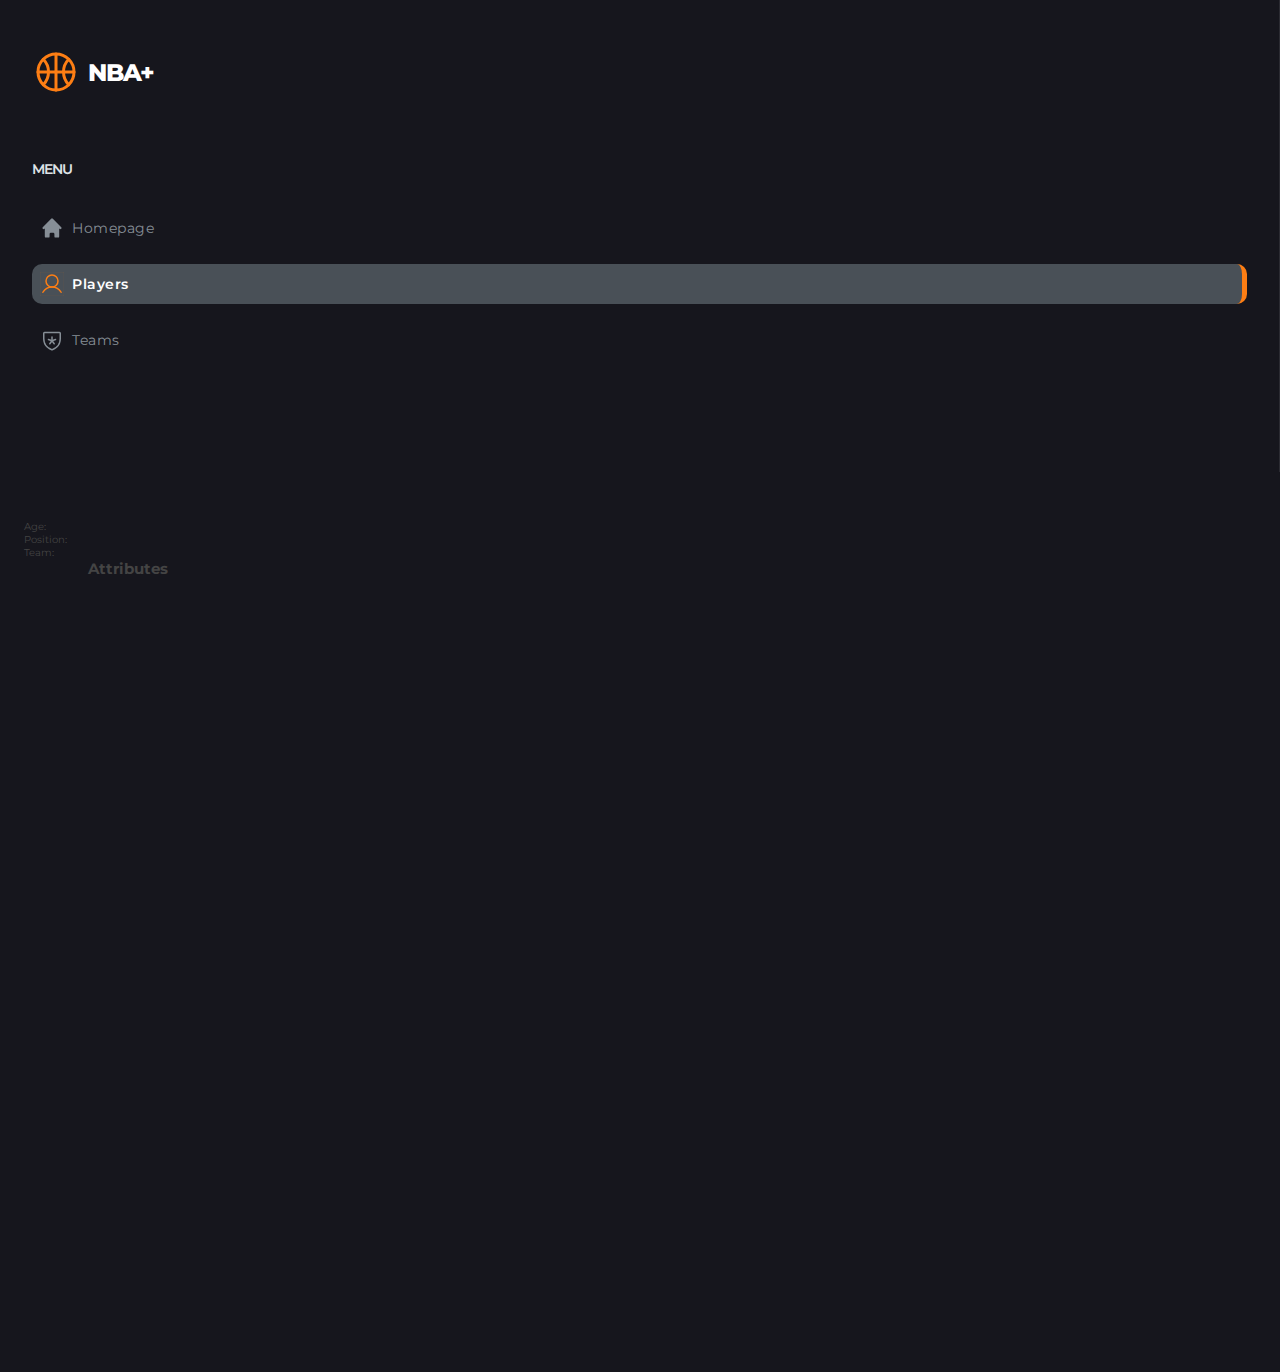
==== player.html @ c75dced6 "initial team page mockup" ====
<!DOCTYPE html>
<html lang="en">
  <head>
    <!-- Required meta tags -->
    <meta charset="utf-8" />
    <meta name="viewport" content="width=device-width, initial-scale=1" />

    <!-- Bootstrap CSS -->
    <link
      href="https://cdn.jsdelivr.net/npm/bootstrap@5.1.3/dist/css/bootstrap.min.css"
      rel="stylesheet"
      integrity="sha384-1BmE4kWBq78iYhFldvKuhfTAU6auU8tT94WrHftjDbrCEXSU1oBoqyl2QvZ6jIW3"
      crossorigin="anonymous"
    />

    <!-- MY CSS -->
    <link href="./CSS/globals.css" rel="stylesheet" />
    <link href="CSS/menu.css" rel="stylesheet" />
    <link href="CSS/player.css" rel="stylesheet" />
    <link href="CSS/breakpoints.css" rel="stylesheet" />

    <script type="text/javascript" src="http://d3js.org/d3.v6.js"></script>
    <title>NBA+</title>
  </head>
  <body id = "body" onload="main('player')">
    <div class="main" id="body">
      <!-- GENERATED AUTOMATICALLY IN FILE renderMenu.js
        <nav>
        </nav>
      -->
      <main class="player_main" id="player_main">
        <ul id="player_attributes">
          <li><p id="player_age">Age:</p></li>
          <li><p id="player_position">Position:</p></li>
          <li><p id="player_team">Team:</p></li>
        </ul>
        <section id="radarPlotContainer">
          <h2>Attributes</h2>
        </section>
      </main>
    </div>

    <!-- BOOTSTRAP -->
    <!-- Option 1: Bootstrap Bundle with Popper -->
    <script
      src="https://cdn.jsdelivr.net/npm/bootstrap@5.1.3/dist/js/bootstrap.bundle.min.js"
      integrity="sha384-ka7Sk0Gln4gmtz2MlQnikT1wXgYsOg+OMhuP+IlRH9sENBO0LRn5q+8nbTov4+1p"
      crossorigin="anonymous"
    ></script>

    <!-- MY JS -->
    <script src="./JS/renderMenu.js"></script>
    <script src="./data/teamsData.js"></script>
    <script src="./data/playersData.js"></script>
    <script src="./JS/player.js"></script>
    <script src="./JS/draw.js"></script>
    <script src="./JS/script.js" lang="javascript"></script>
  </body>
</html>
---- CSS/globals.css ----
@import url("https://fonts.googleapis.com/css2?family=Montserrat:wght@400;500;600;700;800;900&display=swap");

/*
SPACING SYSTEM (px)
2 / 4 / 8 / 12 / 16 / 24 / 32 / 48 / 64 / 80 / 96 / 128

FONT SIZE SYSTEM (px)
10 / 12 / 14 / 16 / 18 / 20 / 24 / 30 / 36 / 44 / 52 / 62 / 74 / 86 / 98

main color: #fd7e14;
secondary color: #444;
background color: #212529;
*/

/* RESET */

*,
*::after,
*::before {
  margin: 0;
  padding: 0;
  box-sizing: border-box;
}

html {
  /*
  1rem -> 10px. By default this value is defined by each browser, and usually it is 16px
  font-size: 10px; -> This is not correct to do, because there are users that might have to increase the default value from 16px to something bigger,
                      and this way we are not allowing them, we are having a static value of 10px
  Instead:
  10px / 16px = 0.625 = 62.5% 
  */

  font-size: 62.5%;

  /* In the media queries, if we use propertys with rem, we then have only to change html font-size, instead of all the properties */

  /* Only works if there is nothing positioned absolutely in the body */
  overflow-x: hidden;
  scroll-behavior: smooth; /*Works only on chrome and firefox */
}

body {
  font-family: "Montserrat", sans-serif;
  color: #444;
  background-color: #16161d;
  min-width: 77rem;
}

.main {
  display: grid;
  grid-template-columns: 20% 1fr;
  min-height: 100vh;
}

main {
  padding: 4.8rem 2.4rem;
}
---- CSS/menu.css ----
nav {
  grid-row: 1 / -1;
  border-right: 1px solid rgba(234, 237, 240, 0.1);
}

.sidemenu {
  padding: 4.8rem 3.2rem;
  display: flex;
  flex-direction: column;
  justify-content: center;
  align-items: flex-start;
}

.logo {
  width: 100%;
  margin-bottom: 6.4rem;
  display: flex;
  align-items: center;
  gap: 8px;
  cursor: pointer;
}

.logo-name {
  color: #fff;
  font-weight: 800;
  font-size: 24px;
  margin: 0;
  letter-spacing: -1px;
}

.menu {
  margin-bottom: 4.8rem;
  width: 100%;
}

.general {
  width: 100%;
}

.sub-menu-title {
  font-size: 1.4rem;
  color: #dee2e6;
  font-weight: 600;
  letter-spacing: -1px;
  margin-bottom: 3rem;
}

ul {
  padding-left: 0;
  list-style: none;
}

.menu-option {
  text-decoration: none;
  display: flex;
  gap: 8px;
  align-items: center;
  color: #868e96;
  font-size: 1.4rem;
  letter-spacing: 0.5px;
  margin-bottom: 1.6rem;
  padding: 0.8rem;
  cursor: pointer;
  border-radius: 1rem;
}

.menu-option svg {
  width: 2.4rem;
  height: 2.4rem;
  fill: #868e96;
}

.menu-option:hover {
  background-color: #495057;
  color: #fff;
}

.option--active {
  font-weight: 600;
  color: #fff;
  border-right: 5px solid #fd7e14;
  background-color: #495057;
}

.option--active svg {
  fill: #fd7e14;
  stroke: #fd7e14;
  color: #fd7e14;
}
---- CSS/player.css ----
.player_main > h1 {
  font-size: 3.2rem;
  margin-bottom: 4.8rem;
  color: #fff;
}

.players_compare_section {
  display: grid;
  grid-template-columns: repeat(10, 1fr);
  grid-template-rows: repeat(3, 1fr);
  gap: 1.2rem;
}

.player_attributes {
  padding: 1.2rem 1.8rem;
  border-radius: 1rem;
  color: #fff;
  font-size: 1.6rem;
  grid-column: span 2;
  grid-row: 1 / 2;
}

.radarPlot {
  position: relative;
  grid-column: 7 / 11;
  grid-row: 1 / 4;
  background-color: #d3d3d310;
  border-radius: 1rem;
  padding: 1.2rem 2.4rem;
  color: #fff;
  fill: #fff;
  display: flex;
  flex-direction: column;
  align-items: center;
  gap: 4.8rem;
}

#radarPlotContainer {
  display: flex;
  flex-direction: column;
  justify-content: center;
  align-items: center;
}

.player_attributes.first {
  background-color: #c92a2a;
}
.player_attributes.second {
  background-color: #51cf66;
}
.player_attributes.third {
  background-color: #1864ab;
}

.player_attributes > li > p {
  font-weight: bold;
}

.player_attributes > li > p > span {
  font-weight: normal;
  margin-left: 1rem;
}

.player_attributes > li > p > a {
  font-weight: normal;
  margin-left: 1rem;
}

.player_attributes > li > p > a:link,
.player_attributes > li > p > a:visited {
  font-weight: normal;
  margin-left: 1rem;
  text-decoration: underline;
  transition: all 0.3s;
  color: #fff;
}

.player_attributes > li > p > a:hover,
.player_attributes > li > p > a:active {
  color: rgba(230, 125, 34, 1);
}

#radarPlotContainer {
  position: relative;
}

.teste tspan {
  color: #fff;
  fill: #fff;
}

text.title {
  font-size: 22px;
  font-weight: 600;
  margin-top: 200px;
}
---- CSS/breakpoints.css ----
/*Below 1344px (Smaller computers) */
@media (max-width: 84em) {
}

/*Below 1200px (Tablets on horizontal) */
@media (max-width: 75em) {
  .main {
    grid-template-columns: 22rem 1fr;
  }
}

/*Below 944px (Tablets on vertical) */
@media (max-width: 59em) {
  .teams_list {
    grid-template-columns: repeat(3, 1fr);
  }
}

/*Below 784px (Smaller Tablets) */
@media (max-width: 49em) {
  .teams_list {
    grid-template-columns: repeat(2, 1fr);
  }
}

/*Below 560px (Phones) */
@media (max-width: 35em) {
}
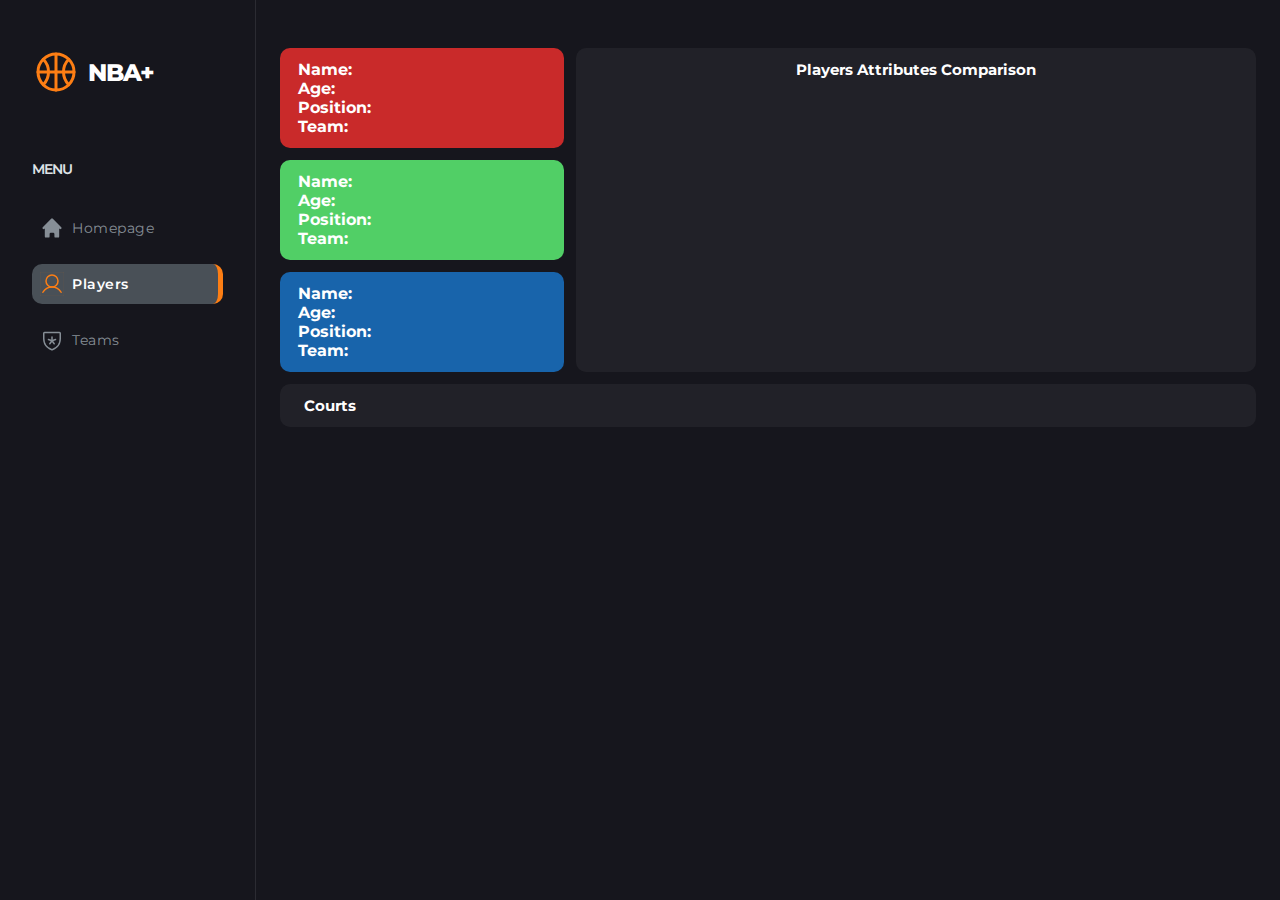
==== commit f1a182e8: "Added court and fixed responsitivity overall" ====
--- a/player.html
+++ b/player.html
@@ -22,20 +22,42 @@
     <script type="text/javascript" src="http://d3js.org/d3.v6.js"></script>
     <title>NBA+</title>
   </head>
-  <body id = "body" onload="main('player')">
+  <body onload="main('player')">
     <div class="main" id="body">
       <!-- GENERATED AUTOMATICALLY IN FILE renderMenu.js
         <nav>
         </nav>
       -->
       <main class="player_main" id="player_main">
-        <ul id="player_attributes">
-          <li><p id="player_age">Age:</p></li>
-          <li><p id="player_position">Position:</p></li>
-          <li><p id="player_team">Team:</p></li>
-        </ul>
-        <section id="radarPlotContainer">
-          <h2>Attributes</h2>
+        <section class="players_compare_section">
+          <ul id="player_attributes" class="player_attributes first">
+            <li><p id="player1_name">Name:</p></li>
+            <li><p id="player1_age">Age:</p></li>
+            <li><p id="player1_position">Position:</p></li>
+            <li><p id="player1_team">Team:</p></li>
+          </ul>
+          <ul id="player2_attributes" class="player_attributes second">
+            <li><p id="player2_name">Name:</p></li>
+            <li><p id="player2_age">Age:</p></li>
+            <li><p id="player2_position">Position:</p></li>
+            <li><p id="player2_team">Team:</p></li>
+          </ul>
+          <ul id="player3_attributes" class="player_attributes third">
+            <li><p id="player3_name">Name:</p></li>
+            <li><p id="player3_age">Age:</p></li>
+            <li><p id="player3_position">Position:</p></li>
+            <li><p id="player3_team">Team:</p></li>
+          </ul>
+          <section class="radarPlot">
+            <h2>Players Attributes Comparison</h2>
+            <div id="radarPlotContainer"></div>
+          </section>
+          <section class="courtPlot">
+            <h2>Courts</h2>
+            <div id="player1_court" class="player_court first"></div>
+            <div id="player2_court" class="player_court second"></div>
+            <div id="player3_court" class="player_court third"></div>
+          </section>
         </section>
       </main>
     </div>
--- a/CSS/player.css
+++ b/CSS/player.css
@@ -9,15 +9,6 @@
   grid-template-columns: repeat(10, 1fr);
   grid-template-rows: repeat(3, 1fr);
   gap: 1.2rem;
-}
-
-.player_attributes {
-  padding: 1.2rem 1.8rem;
-  border-radius: 1rem;
-  color: #fff;
-  font-size: 1.6rem;
-  grid-column: span 2;
-  grid-row: 1 / 2;
 }
 
 .radarPlot {
@@ -35,11 +26,31 @@
   gap: 4.8rem;
 }
 
+.courtPlot {
+  position: relative;
+  grid-column: 1 / 7;
+  grid-row: 2 / 4;
+  background-color: #d3d3d310;
+  border-radius: 1rem;
+  padding: 1.2rem 2.4rem;
+  color: #fff;
+  fill: #fff;
+}
+
 #radarPlotContainer {
   display: flex;
   flex-direction: column;
   justify-content: center;
   align-items: center;
+}
+
+.player_attributes {
+  padding: 1.2rem 1.8rem;
+  border-radius: 1rem;
+  color: #fff;
+  font-size: 1.6rem;
+  grid-column: span 2;
+  grid-row: 1 / 2;
 }
 
 .player_attributes.first {
@@ -80,17 +91,21 @@
   color: rgba(230, 125, 34, 1);
 }
 
+/* .player_court {
+  position: relative;
+  grid-column: 7 / 11;
+  grid-row: 1 / 4;
+  background-color: #d3d3d310;
+  border-radius: 1rem;
+  padding: 1.2rem 2.4rem;
+  color: #fff;
+  fill: #fff;
+  display: flex;
+  flex-direction: column;
+  align-items: center;
+  gap: 4.8rem;
+} */
+
 #radarPlotContainer {
   position: relative;
 }
-
-.teste tspan {
-  color: #fff;
-  fill: #fff;
-}
-
-text.title {
-  font-size: 22px;
-  font-weight: 600;
-  margin-top: 200px;
-}
--- a/CSS/breakpoints.css
+++ b/CSS/breakpoints.css
@@ -1,3 +1,30 @@
+/*Below 1685px */
+@media (max-width: 105em) {
+  .player_attributes {
+    grid-column: span 3;
+  }
+
+  .player_attributes.first {
+    grid-row: 1/2;
+  }
+  .player_attributes.second {
+    grid-row: 2/3;
+  }
+  .player_attributes.third {
+    grid-row: 3/4;
+  }
+
+  .radarPlot {
+    grid-column: 4 / 11;
+    grid-row: 1 / 4;
+  }
+
+  .courtPlot {
+    grid-column: 1 / 11;
+    grid-row: 4 / 7;
+  }
+}
+
 /*Below 1344px (Smaller computers) */
 @media (max-width: 84em) {
 }
@@ -6,6 +33,27 @@
 @media (max-width: 75em) {
   .main {
     grid-template-columns: 22rem 1fr;
+  }
+
+  .player_attributes {
+    grid-column: span 3;
+    padding: 0.6rem 1rem;
+    font-size: 1.2rem;
+  }
+
+  .player_attributes.first {
+    grid-row: 1/2;
+  }
+  .player_attributes.second {
+    grid-row: 1/2;
+  }
+  .player_attributes.third {
+    grid-row: 1/2;
+  }
+
+  .radarPlot {
+    grid-column: 1 / 11;
+    grid-row: 2 / 4;
   }
 }
 
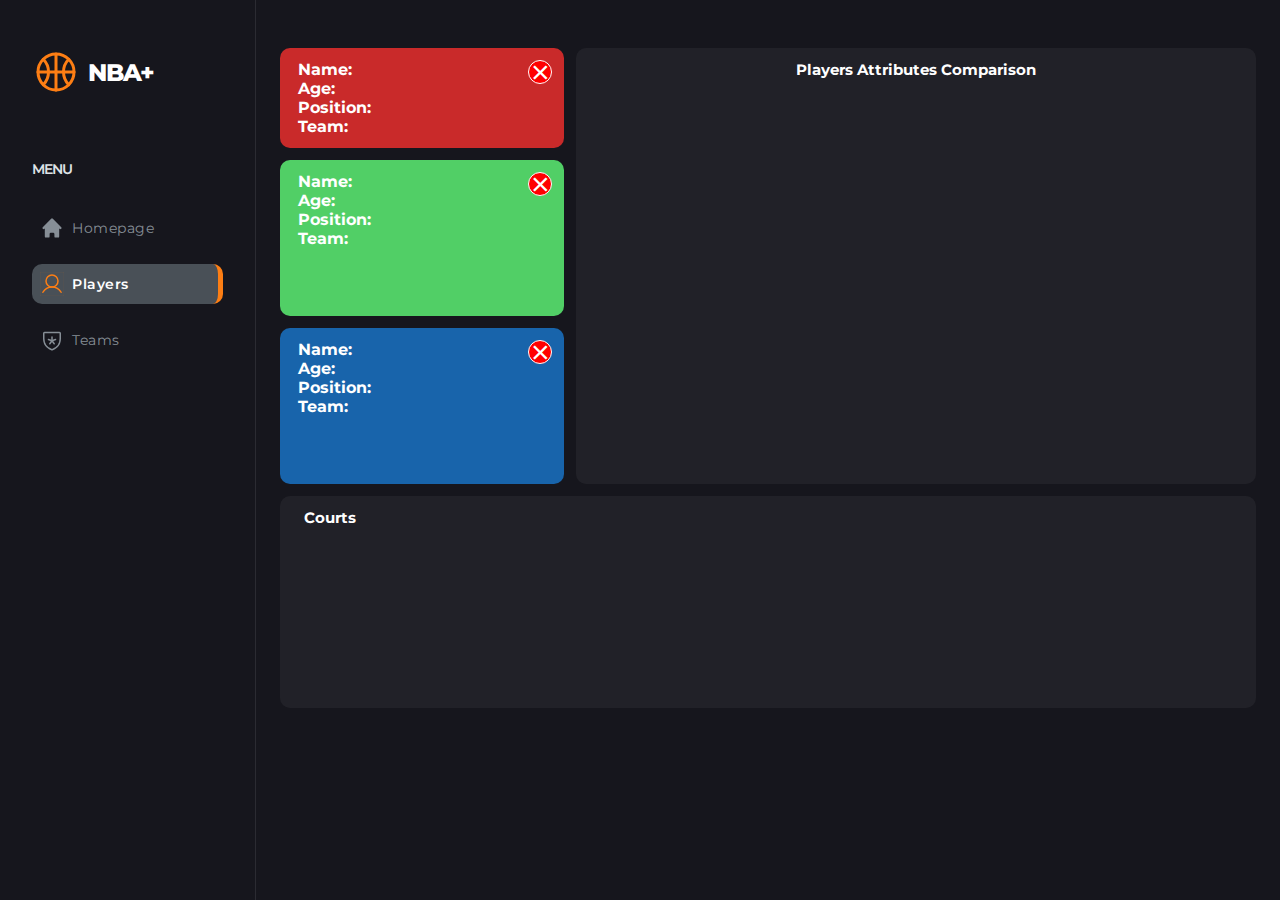
==== commit 49b134ab: "Finished responsitivity of players page. Added modal to add players. Added delete button to remove p" ====
--- a/player.html
+++ b/player.html
@@ -35,18 +35,27 @@
             <li><p id="player1_age">Age:</p></li>
             <li><p id="player1_position">Position:</p></li>
             <li><p id="player1_team">Team:</p></li>
+            <li>
+              <button id="player1_remove" class="player_remove">&times;</button>
+            </li>
           </ul>
           <ul id="player2_attributes" class="player_attributes second">
             <li><p id="player2_name">Name:</p></li>
             <li><p id="player2_age">Age:</p></li>
             <li><p id="player2_position">Position:</p></li>
             <li><p id="player2_team">Team:</p></li>
+            <li>
+              <button id="player2_remove" class="player_remove">&times;</button>
+            </li>
           </ul>
           <ul id="player3_attributes" class="player_attributes third">
             <li><p id="player3_name">Name:</p></li>
             <li><p id="player3_age">Age:</p></li>
             <li><p id="player3_position">Position:</p></li>
             <li><p id="player3_team">Team:</p></li>
+            <li>
+              <button id="player3_remove" class="player_remove">&times;</button>
+            </li>
           </ul>
           <section class="radarPlot">
             <h2>Players Attributes Comparison</h2>
@@ -60,6 +69,25 @@
           </section>
         </section>
       </main>
+
+      <div class="modal" id="modal">
+        <div class="modal-header">
+          <div class="title">Add Player to compare</div>
+          <button data-close-button class="close-button">&times;</button>
+        </div>
+        <div class="modal-body">
+          <form autocomplete="off" class="autocompleteForm">
+            <input
+              class="player_input"
+              placeholder="Search by player name..."
+              type="text"
+              id="player_modal_input"
+            />
+            <ul class="players_list" id="players_modal_list"></ul>
+          </form>
+        </div>
+      </div>
+      <div id="overlay"></div>
     </div>
 
     <!-- BOOTSTRAP -->
@@ -75,6 +103,7 @@
     <script src="./data/teamsData.js"></script>
     <script src="./data/playersData.js"></script>
     <script src="./JS/player.js"></script>
+    <script src="./JS/players.js"></script>
     <script src="./JS/draw.js"></script>
     <script src="./JS/script.js" lang="javascript"></script>
   </body>
--- a/CSS/globals.css
+++ b/CSS/globals.css
@@ -56,3 +56,71 @@
 main {
   padding: 4.8rem 2.4rem;
 }
+
+/* Modal */
+
+.modal {
+  position: fixed;
+  top: 50%;
+  left: 50%;
+  transform: translate(-50%, -50%) scale(0);
+  transition: 200ms ease-in-out;
+  border: 1px solid black;
+  border-radius: 1rem;
+  z-index: 10;
+  background-color: #222227;
+  width: 80vw;
+  min-width: 35rem;
+  height: 50vh;
+  display: block;
+  overflow-y: auto;
+}
+
+.modal.active {
+  transform: translate(-50%, -50%) scale(1);
+}
+
+.modal-header {
+  padding: 1rem 1.5rem;
+  display: flex;
+  justify-content: space-between;
+  align-items: center;
+  border-bottom: 1px solid black;
+}
+
+.modal-header .title {
+  font-size: 1.8rem;
+  font-weight: bold;
+  color: #fff;
+}
+
+.modal-header .close-button {
+  cursor: pointer;
+  border: none;
+  outline: none;
+  background: none;
+  font-size: 1.8rem;
+  font-weight: bold;
+  color: #fff;
+}
+
+.modal-body {
+  padding: 2.4rem 1.5rem;
+}
+
+#overlay {
+  position: fixed;
+  opacity: 0;
+  transition: 200ms ease-in-out;
+  top: 0;
+  left: 0;
+  right: 0;
+  bottom: 0;
+  background-color: rgba(0, 0, 0, 0.5);
+  pointer-events: none;
+}
+
+#overlay.active {
+  opacity: 1;
+  pointer-events: all;
+}
--- a/CSS/player.css
+++ b/CSS/player.css
@@ -7,14 +7,14 @@
 .players_compare_section {
   display: grid;
   grid-template-columns: repeat(10, 1fr);
-  grid-template-rows: repeat(3, 1fr);
+  grid-template-rows: repeat(12, 1fr);
   gap: 1.2rem;
 }
 
 .radarPlot {
   position: relative;
   grid-column: 7 / 11;
-  grid-row: 1 / 4;
+  grid-row: 1 / 13;
   background-color: #d3d3d310;
   border-radius: 1rem;
   padding: 1.2rem 2.4rem;
@@ -29,7 +29,7 @@
 .courtPlot {
   position: relative;
   grid-column: 1 / 7;
-  grid-row: 2 / 4;
+  grid-row: 6 / 13;
   background-color: #d3d3d310;
   border-radius: 1rem;
   padding: 1.2rem 2.4rem;
@@ -50,7 +50,24 @@
   color: #fff;
   font-size: 1.6rem;
   grid-column: span 2;
-  grid-row: 1 / 2;
+  grid-row: 1 / 6;
+  position: relative;
+}
+
+.player_attributes .player_remove {
+  background-color: red;
+  border: 1px solid #fff;
+  color: #fff;
+  font-size: 3.2rem;
+  border-radius: 100%;
+  height: 2.4rem;
+  width: 2.4rem;
+  display: flex;
+  justify-content: center;
+  align-items: center;
+  position: absolute;
+  top: 1.2rem;
+  right: 1.2rem;
 }
 
 .player_attributes.first {
@@ -106,6 +123,98 @@
   gap: 4.8rem;
 } */
 
+.button_wrapper {
+  width: 100%;
+  height: 100%;
+  display: flex;
+  justify-content: center;
+  align-items: center;
+  flex-direction: column;
+}
+
+.button_add_player {
+  border: 2px solid #fff;
+  border-radius: 100%;
+  background-color: transparent;
+  margin: 0 auto;
+  display: block;
+}
+
+.add_player_label {
+  margin-top: 1.2rem;
+  text-align: center;
+}
+
 #radarPlotContainer {
   position: relative;
 }
+
+.player_input {
+  width: 50rem;
+  padding: 1.2rem 2.4rem;
+  font-size: 1.6rem;
+  background-color: #ececec;
+  border-radius: 1rem;
+  color: #fd7e14;
+  font-weight: bold;
+  border: 0;
+  margin-bottom: 4.8rem;
+}
+
+.player_input::placeholder {
+  color: rgba(230, 125, 34, 0.8);
+}
+
+.player_input:focus {
+  outline: none;
+  box-shadow: 0 0 0 0.5rem rgba(230, 125, 34, 0.5);
+}
+
+.players_list {
+  list-style: none;
+  display: flex;
+  flex-direction: row;
+  gap: 1.2rem;
+  flex-wrap: wrap;
+}
+
+.plist-item {
+  color: #fff;
+  font-size: 1.4rem;
+}
+
+.plist-item > a,
+.plist-item > p {
+  display: flex;
+}
+
+.plist-item > p,
+.plist-item > a:link,
+.plist-item > a:visited {
+  padding: 2.4rem 1.2rem;
+  border-radius: 1rem;
+  background-color: #3d3d3d;
+  text-align: center;
+  text-decoration: none;
+  font-size: 1.4rem;
+  transition: all 0.3s;
+}
+
+.plist-item > p:hover,
+.plist-item > a:hover,
+.plist-item > a:active {
+  box-shadow: 0 0 0 0.2rem rgba(230, 125, 34, 0.8);
+  cursor: pointer;
+}
+
+.plist-item > p > b,
+.plist-item > a > b {
+  margin: 0;
+  color: #fd7e14;
+}
+
+.plist-item > p > p,
+.plist-item > a > p {
+  margin: 0;
+  color: #fecba1;
+}
--- a/CSS/breakpoints.css
+++ b/CSS/breakpoints.css
@@ -5,23 +5,24 @@
   }
 
   .player_attributes.first {
-    grid-row: 1/2;
+    grid-row: 1/3;
   }
   .player_attributes.second {
-    grid-row: 2/3;
+    grid-row: 3/6;
   }
   .player_attributes.third {
-    grid-row: 3/4;
+    grid-row: 6/9;
   }
 
   .radarPlot {
     grid-column: 4 / 11;
-    grid-row: 1 / 4;
+    grid-row: 1 / 9;
+    gap: 0;
   }
 
   .courtPlot {
     grid-column: 1 / 11;
-    grid-row: 4 / 7;
+    grid-row: 9 / 13;
   }
 }
 
@@ -42,18 +43,23 @@
   }
 
   .player_attributes.first {
-    grid-row: 1/2;
+    grid-row: 1/3;
   }
   .player_attributes.second {
-    grid-row: 1/2;
+    grid-row: 1/3;
   }
   .player_attributes.third {
-    grid-row: 1/2;
+    grid-row: 1/3;
   }
 
   .radarPlot {
     grid-column: 1 / 11;
-    grid-row: 2 / 4;
+    grid-row: 3 / 9;
+  }
+
+  .courtPlot {
+    grid-column: 1 / 11;
+    grid-row: 9 / 13;
   }
 }
 
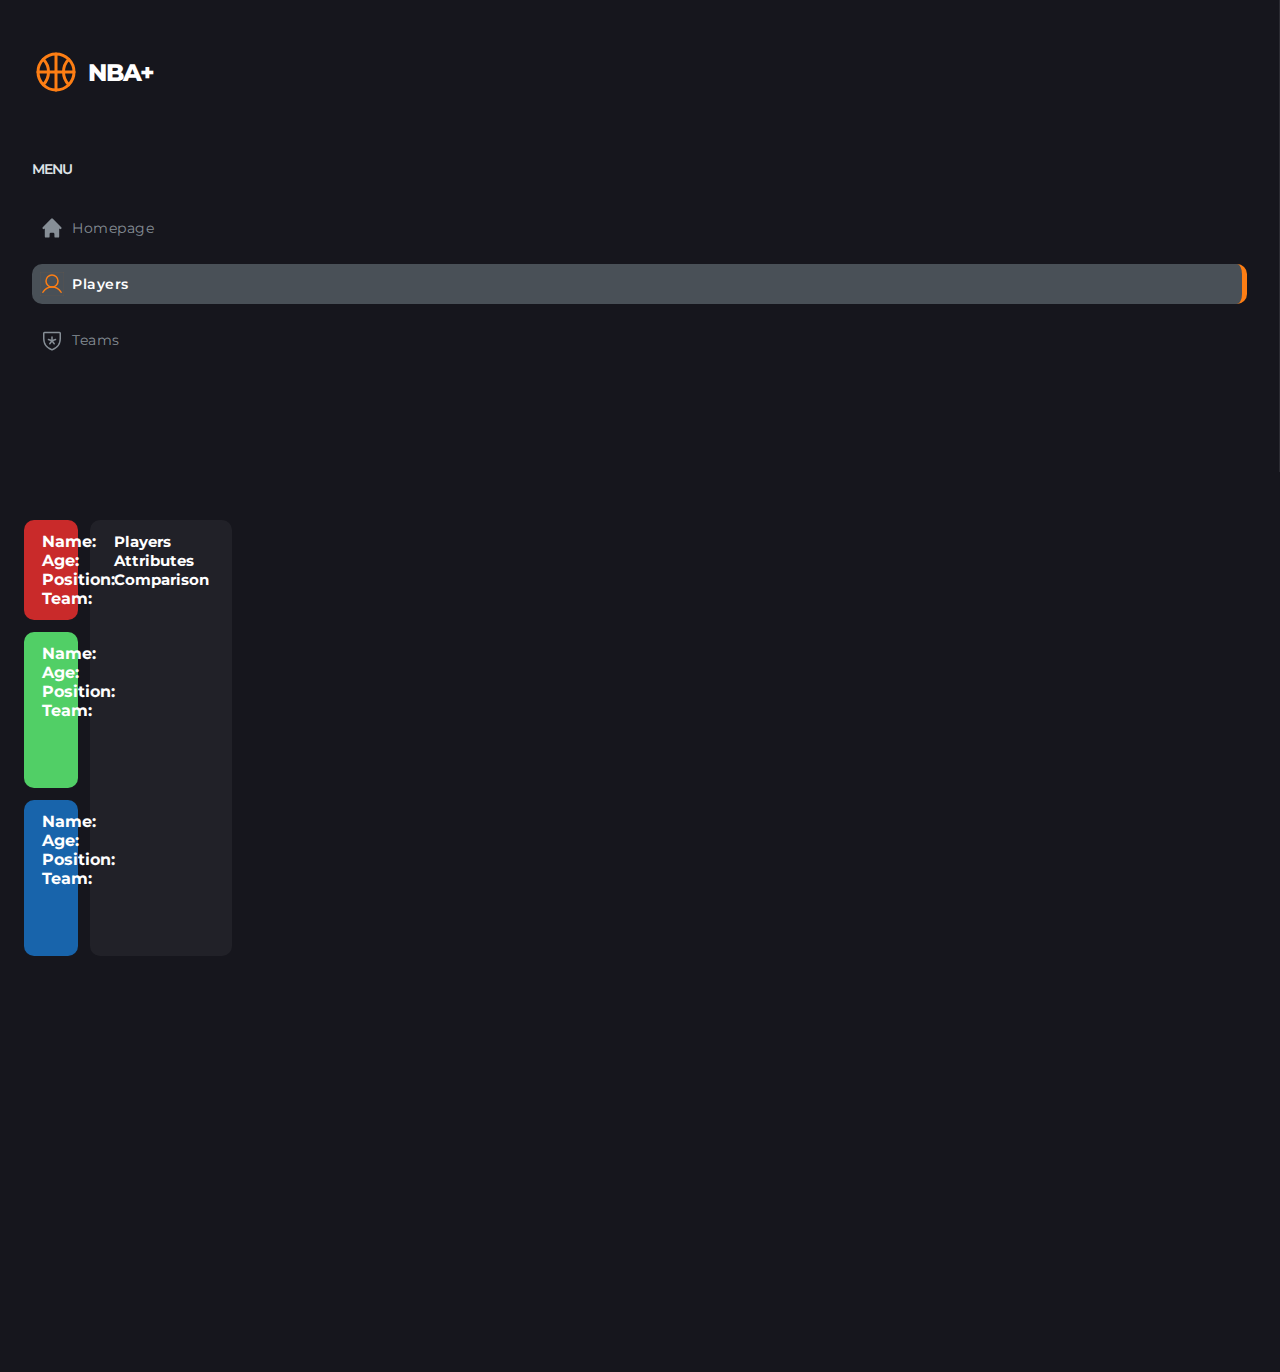
==== commit b18200a4: "Merge branch 'team_page' into main" ====
--- a/player.html
+++ b/player.html
@@ -22,7 +22,7 @@
     <script type="text/javascript" src="http://d3js.org/d3.v6.js"></script>
     <title>NBA+</title>
   </head>
-  <body onload="main('player')">
+  <body id = "body" onload="main('player')">
     <div class="main" id="body">
       <!-- GENERATED AUTOMATICALLY IN FILE renderMenu.js
         <nav>
@@ -35,59 +35,25 @@
             <li><p id="player1_age">Age:</p></li>
             <li><p id="player1_position">Position:</p></li>
             <li><p id="player1_team">Team:</p></li>
-            <li>
-              <button id="player1_remove" class="player_remove">&times;</button>
-            </li>
           </ul>
           <ul id="player2_attributes" class="player_attributes second">
             <li><p id="player2_name">Name:</p></li>
             <li><p id="player2_age">Age:</p></li>
             <li><p id="player2_position">Position:</p></li>
             <li><p id="player2_team">Team:</p></li>
-            <li>
-              <button id="player2_remove" class="player_remove">&times;</button>
-            </li>
           </ul>
           <ul id="player3_attributes" class="player_attributes third">
             <li><p id="player3_name">Name:</p></li>
             <li><p id="player3_age">Age:</p></li>
             <li><p id="player3_position">Position:</p></li>
             <li><p id="player3_team">Team:</p></li>
-            <li>
-              <button id="player3_remove" class="player_remove">&times;</button>
-            </li>
           </ul>
-          <section class="radarPlot">
+          <secton class="radarPlot">
             <h2>Players Attributes Comparison</h2>
             <div id="radarPlotContainer"></div>
-          </section>
-          <section class="courtPlot">
-            <h2>Courts</h2>
-            <div id="player1_court" class="player_court first"></div>
-            <div id="player2_court" class="player_court second"></div>
-            <div id="player3_court" class="player_court third"></div>
-          </section>
+          </secton>
         </section>
       </main>
-
-      <div class="modal" id="modal">
-        <div class="modal-header">
-          <div class="title">Add Player to compare</div>
-          <button data-close-button class="close-button">&times;</button>
-        </div>
-        <div class="modal-body">
-          <form autocomplete="off" class="autocompleteForm">
-            <input
-              class="player_input"
-              placeholder="Search by player name..."
-              type="text"
-              id="player_modal_input"
-            />
-            <ul class="players_list" id="players_modal_list"></ul>
-          </form>
-        </div>
-      </div>
-      <div id="overlay"></div>
     </div>
 
     <!-- BOOTSTRAP -->
@@ -103,7 +69,6 @@
     <script src="./data/teamsData.js"></script>
     <script src="./data/playersData.js"></script>
     <script src="./JS/player.js"></script>
-    <script src="./JS/players.js"></script>
     <script src="./JS/draw.js"></script>
     <script src="./JS/script.js" lang="javascript"></script>
   </body>
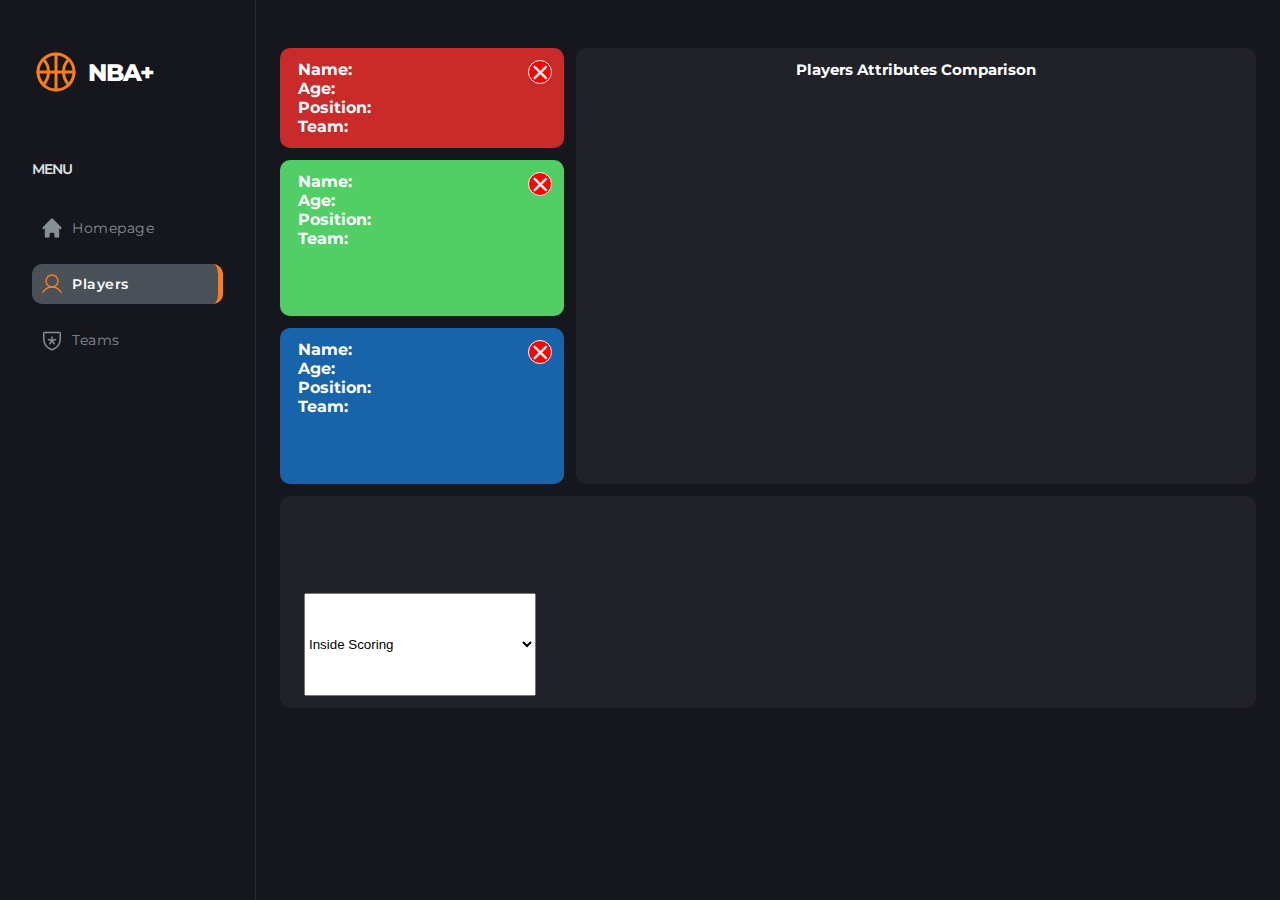
==== commit e8e0e3ca: "Added bar Plot for comparing players" ====
--- a/player.html
+++ b/player.html
@@ -22,7 +22,7 @@
     <script type="text/javascript" src="http://d3js.org/d3.v6.js"></script>
     <title>NBA+</title>
   </head>
-  <body id = "body" onload="main('player')">
+  <body onload="main('player')">
     <div class="main" id="body">
       <!-- GENERATED AUTOMATICALLY IN FILE renderMenu.js
         <nav>
@@ -35,25 +35,73 @@
             <li><p id="player1_age">Age:</p></li>
             <li><p id="player1_position">Position:</p></li>
             <li><p id="player1_team">Team:</p></li>
+            <li>
+              <button id="player1_remove" class="player_remove">&times;</button>
+            </li>
           </ul>
           <ul id="player2_attributes" class="player_attributes second">
             <li><p id="player2_name">Name:</p></li>
             <li><p id="player2_age">Age:</p></li>
             <li><p id="player2_position">Position:</p></li>
             <li><p id="player2_team">Team:</p></li>
+            <li>
+              <button id="player2_remove" class="player_remove">&times;</button>
+            </li>
           </ul>
           <ul id="player3_attributes" class="player_attributes third">
             <li><p id="player3_name">Name:</p></li>
             <li><p id="player3_age">Age:</p></li>
             <li><p id="player3_position">Position:</p></li>
             <li><p id="player3_team">Team:</p></li>
+            <li>
+              <button id="player3_remove" class="player_remove">&times;</button>
+            </li>
           </ul>
-          <secton class="radarPlot">
+          <section class="radarPlot">
             <h2>Players Attributes Comparison</h2>
             <div id="radarPlotContainer"></div>
-          </secton>
+          </section>
+          <section class="barPlot">
+            <h2 id="barPlotTitle"></h2>
+            <select id="barPlotFilter">
+              <option value="insideScoring">Inside Scoring</option>
+              <option value="outsideScoring">Outside Scoring</option>
+              <option value="freeThrow">Free Throw</option>
+              <option value="playmaking">Playmaking</option>
+              <option value="rebounding">Rebounding</option>
+              <option value="blocking">Blocking</option>
+              <option value="stealing">Stealing</option>
+            </select>
+            <div id="barPlot"></div>
+          </section>
+          <!-- <section class="courtPlot">
+            <h2>Courts</h2>
+            <div id="player1_court" class="player_court first"></div>
+            <div id="player2_court" class="player_court second"></div>
+            <div id="player3_court" class="player_court third"></div>
+          </section> -->
         </section>
       </main>
+
+      <!-- Modal -->
+      <div class="modal" id="modal">
+        <div class="modal-header">
+          <div class="title">Add Player to compare</div>
+          <button data-close-button class="close-button">&times;</button>
+        </div>
+        <div class="modal-body">
+          <form autocomplete="off" class="autocompleteForm">
+            <input
+              class="player_input"
+              placeholder="Search by player name..."
+              type="text"
+              id="player_modal_input"
+            />
+            <ul class="players_list" id="players_modal_list"></ul>
+          </form>
+        </div>
+      </div>
+      <div id="overlay"></div>
     </div>
 
     <!-- BOOTSTRAP -->
@@ -69,6 +117,7 @@
     <script src="./data/teamsData.js"></script>
     <script src="./data/playersData.js"></script>
     <script src="./JS/player.js"></script>
+    <script src="./JS/players.js"></script>
     <script src="./JS/draw.js"></script>
     <script src="./JS/script.js" lang="javascript"></script>
   </body>
--- a/CSS/player.css
+++ b/CSS/player.css
@@ -26,7 +26,7 @@
   gap: 4.8rem;
 }
 
-.courtPlot {
+.barPlot {
   position: relative;
   grid-column: 1 / 7;
   grid-row: 6 / 13;
@@ -35,6 +35,12 @@
   padding: 1.2rem 2.4rem;
   color: #fff;
   fill: #fff;
+  display: grid;
+  grid-template-columns: 1fr 3fr;
+}
+
+.barPlot > h2 {
+  grid-column: 1 / 3;
 }
 
 #radarPlotContainer {
--- a/CSS/breakpoints.css
+++ b/CSS/breakpoints.css
@@ -20,7 +20,7 @@
     gap: 0;
   }
 
-  .courtPlot {
+  .barPlot {
     grid-column: 1 / 11;
     grid-row: 9 / 13;
   }
@@ -57,7 +57,7 @@
     grid-row: 3 / 9;
   }
 
-  .courtPlot {
+  .barPlot {
     grid-column: 1 / 11;
     grid-row: 9 / 13;
   }
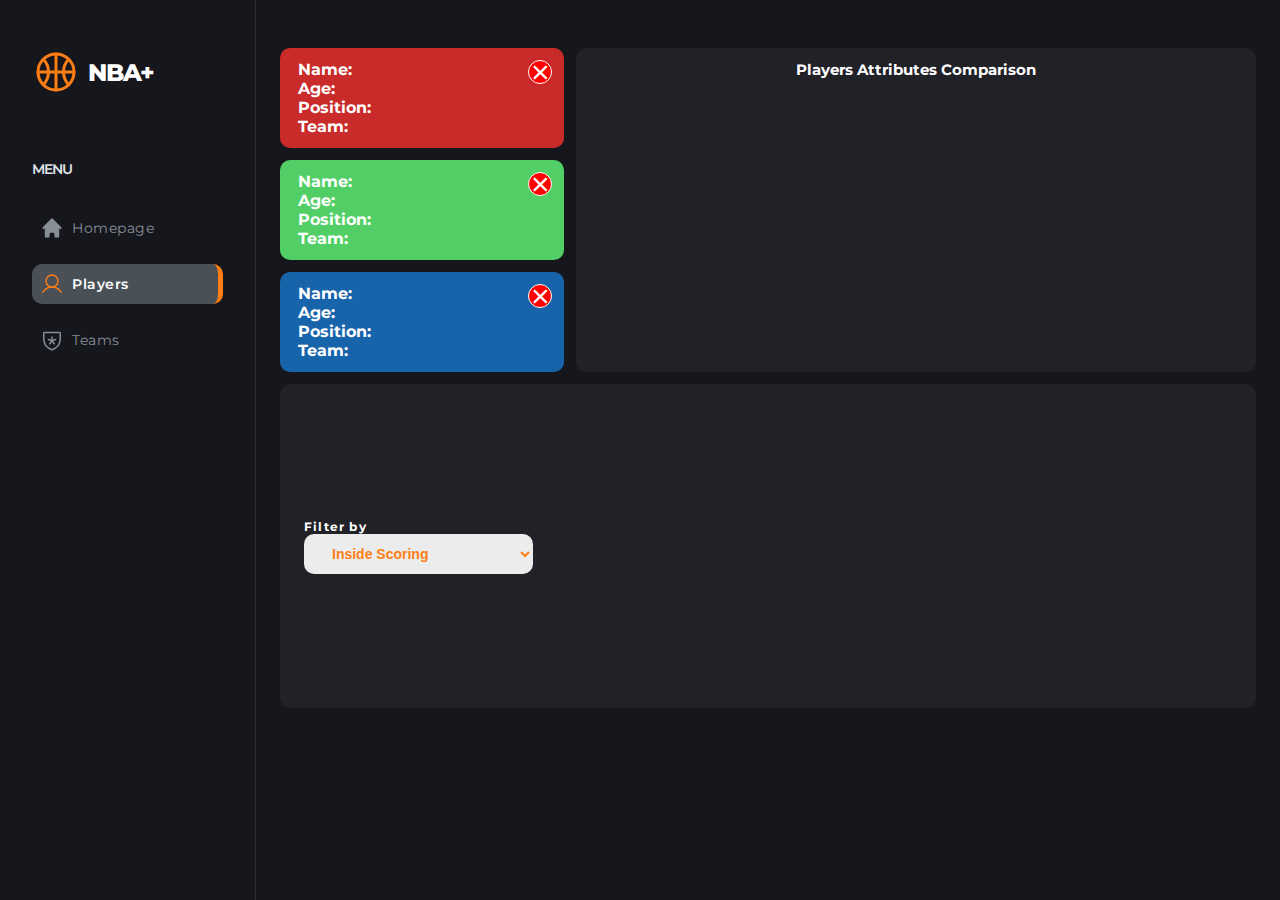
==== commit 7db99429: "Bar plot almost done" ====
--- a/player.html
+++ b/player.html
@@ -63,15 +63,20 @@
           </section>
           <section class="barPlot">
             <h2 id="barPlotTitle"></h2>
-            <select id="barPlotFilter">
-              <option value="insideScoring">Inside Scoring</option>
-              <option value="outsideScoring">Outside Scoring</option>
-              <option value="freeThrow">Free Throw</option>
-              <option value="playmaking">Playmaking</option>
-              <option value="rebounding">Rebounding</option>
-              <option value="blocking">Blocking</option>
-              <option value="stealing">Stealing</option>
-            </select>
+
+            <div class="barPlotFilter">
+              <p>Filter by</p>
+              <select id="barPlotFilter" class="filterSelect">
+                <option value="insideScoring">Inside Scoring</option>
+                <option value="outsideScoring">Outside Scoring</option>
+                <option value="freeThrow">Free Throw</option>
+                <option value="playmaking">Playmaking</option>
+                <option value="rebounding">Rebounding</option>
+                <option value="blocking">Blocking</option>
+                <option value="stealing">Stealing</option>
+              </select>
+            </div>
+
             <div id="barPlot"></div>
           </section>
           <!-- <section class="courtPlot">
--- a/CSS/player.css
+++ b/CSS/player.css
@@ -37,12 +37,19 @@
   fill: #fff;
   display: grid;
   grid-template-columns: 1fr 3fr;
+  column-gap: 1.2rem;
+  row-gap: 4.8rem;
 }
 
 .barPlot > h2 {
   grid-column: 1 / 3;
 }
 
+#barPlot > svg {
+  display: block;
+  margin: 0 auto;
+}
+
 #radarPlotContainer {
   display: flex;
   flex-direction: column;
@@ -56,7 +63,7 @@
   color: #fff;
   font-size: 1.6rem;
   grid-column: span 2;
-  grid-row: 1 / 6;
+  grid-row: 1/6;
   position: relative;
 }
 
@@ -224,3 +231,31 @@
   margin: 0;
   color: #fecba1;
 }
+
+.barPlotFilter > p {
+  font-weight: bold;
+  font-size: 1.2rem;
+  letter-spacing: 1.2px;
+}
+
+.filterSelect {
+  width: 100%;
+  height: 4rem;
+  padding: 1rem 2.4rem;
+  font-size: 1.4rem;
+  background-color: #ececec;
+  border-radius: 1rem;
+  color: #fd7e14;
+  font-weight: bold;
+  border: 0;
+  margin-bottom: 4.8rem;
+}
+
+.filterSelect::placeholder {
+  color: rgba(230, 125, 34, 0.8);
+}
+
+.filterSelect:focus {
+  outline: none;
+  box-shadow: 0 0 0 0.5rem rgba(230, 125, 34, 0.5);
+}
--- a/CSS/breakpoints.css
+++ b/CSS/breakpoints.css
@@ -8,21 +8,21 @@
     grid-row: 1/3;
   }
   .player_attributes.second {
-    grid-row: 3/6;
+    grid-row: 3/5;
   }
   .player_attributes.third {
-    grid-row: 6/9;
+    grid-row: 5/7;
   }
 
   .radarPlot {
     grid-column: 4 / 11;
-    grid-row: 1 / 9;
+    grid-row: 1 / 7;
     gap: 0;
   }
 
   .barPlot {
     grid-column: 1 / 11;
-    grid-row: 9 / 13;
+    grid-row: 7 / 13;
   }
 }
 
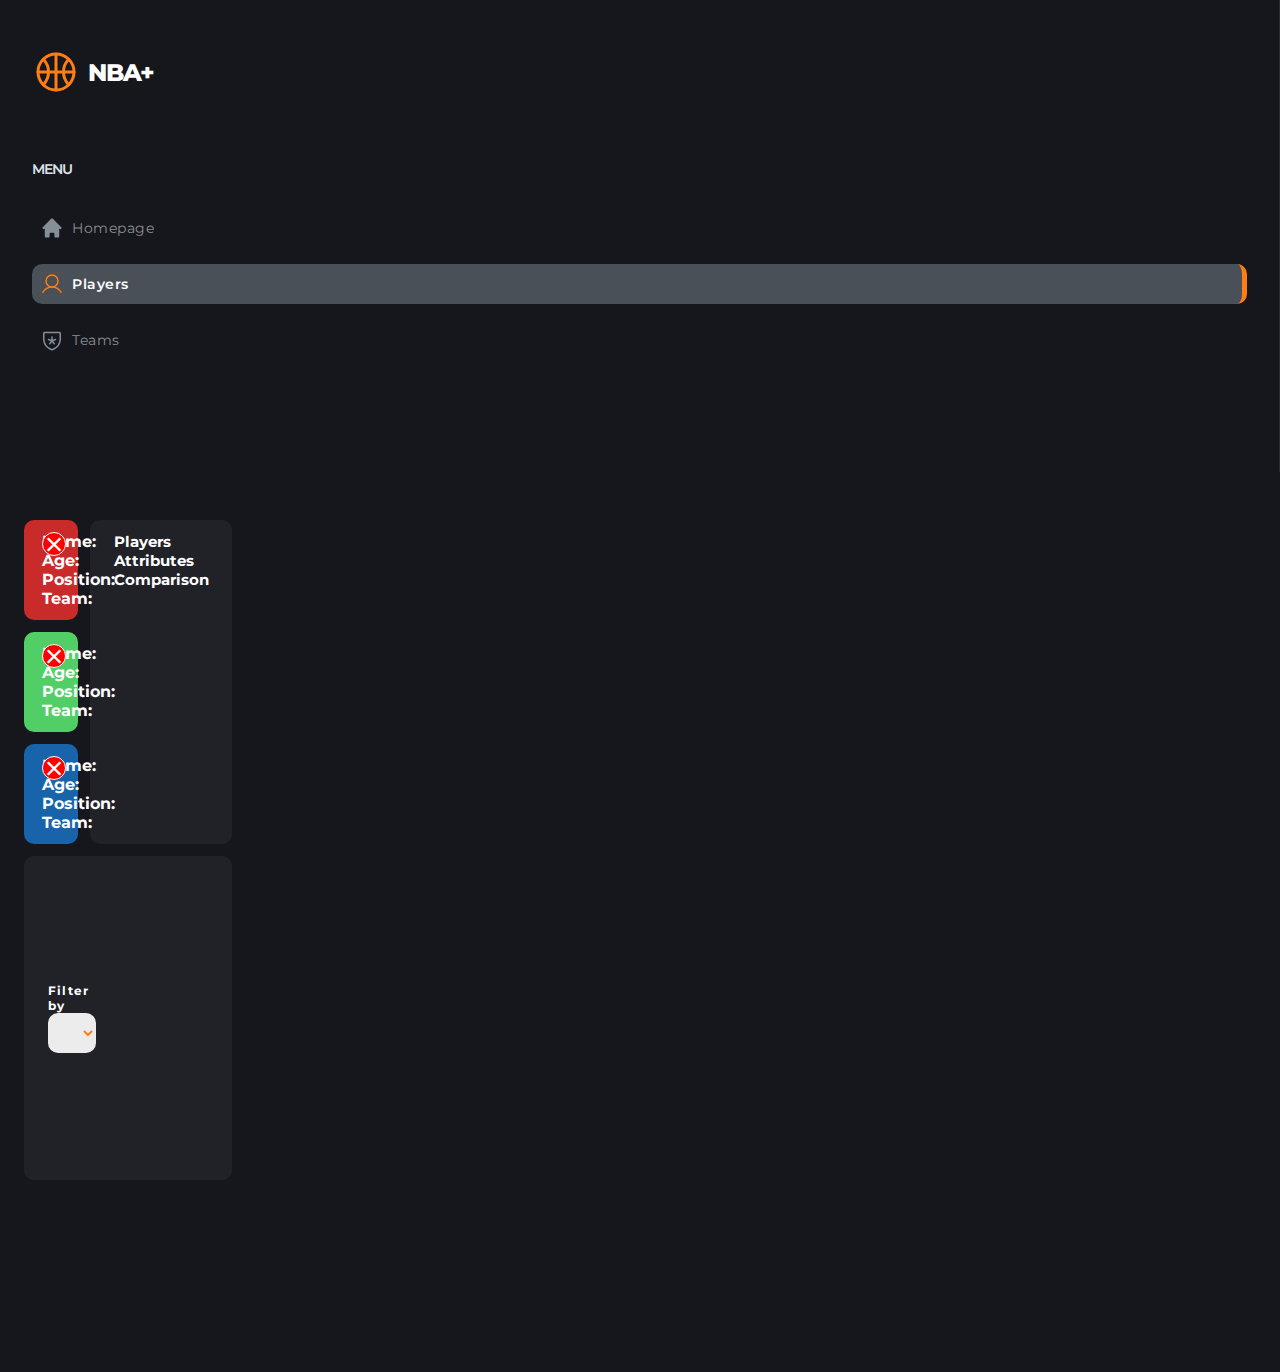
==== commit fec05e2e: "Merge branch 'main' of github.com:pedrod33/VI_NBA into main" ====
--- a/player.html
+++ b/player.html
@@ -22,7 +22,7 @@
     <script type="text/javascript" src="http://d3js.org/d3.v6.js"></script>
     <title>NBA+</title>
   </head>
-  <body onload="main('player')">
+  <body id = "body" onload="main('player')">
     <div class="main" id="body">
       <!-- GENERATED AUTOMATICALLY IN FILE renderMenu.js
         <nav>
--- a/CSS/breakpoints.css
+++ b/CSS/breakpoints.css
@@ -54,12 +54,17 @@
 
   .radarPlot {
     grid-column: 1 / 11;
-    grid-row: 3 / 9;
+    grid-row: 3 / 8;
   }
 
   .barPlot {
     grid-column: 1 / 11;
-    grid-row: 9 / 13;
+    grid-row: 8 / 13;
+    grid-template-columns: 1fr;
+  }
+
+  .barPlot > h2 {
+    grid-column: 1;
   }
 }
 
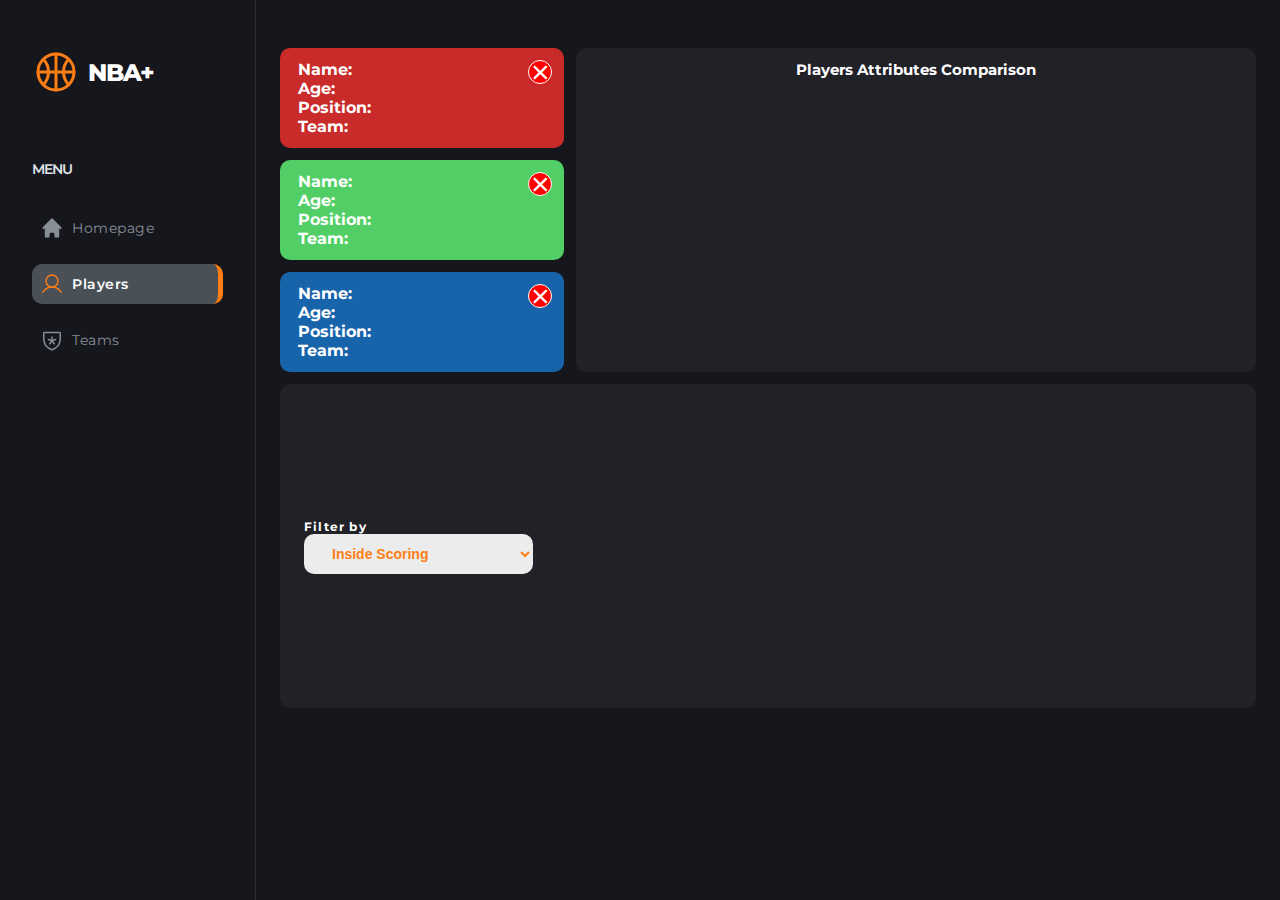
==== commit bbc018a6: "Fixed merge" ====
--- a/player.html
+++ b/player.html
@@ -22,7 +22,7 @@
     <script type="text/javascript" src="http://d3js.org/d3.v6.js"></script>
     <title>NBA+</title>
   </head>
-  <body id = "body" onload="main('player')">
+  <body onload="main('player')">
     <div class="main" id="body">
       <!-- GENERATED AUTOMATICALLY IN FILE renderMenu.js
         <nav>
--- a/CSS/breakpoints.css
+++ b/CSS/breakpoints.css
@@ -28,6 +28,41 @@
 
 /*Below 1344px (Smaller computers) */
 @media (max-width: 84em) {
+  .allPlayersComparisons {
+    display: flex;
+    flex-direction: column;
+  }
+
+  .paralelPlayersSection > div {
+    width: 65vw;
+    overflow-x: auto;
+  }
+
+  .boxPlotSection {
+    grid-template-columns: 1fr;
+    place-items: center;
+  }
+
+  .parallelFilters {
+    display: grid;
+    grid-template-columns: repeat(3, 1fr);
+    gap: 2.4rem;
+  }
+
+  .parallelFilters > :last-child {
+    grid-column: 1 / 4;
+    margin-bottom: 4.8rem;
+  }
+
+  .parallelFilters > :last-child > fieldset {
+    display: grid;
+    grid-template-columns: repeat(5, 1fr);
+    column-gap: 1.2rem;
+  }
+
+  .parallelFilters > :last-child > fieldset > legend {
+    grid-column: 1 / 6;
+  }
 }
 
 /*Below 1200px (Tablets on horizontal) */
@@ -73,6 +108,14 @@
   .teams_list {
     grid-template-columns: repeat(3, 1fr);
   }
+
+  .parallelFilters > :last-child > fieldset {
+    grid-template-columns: repeat(3, 1fr);
+  }
+
+  .parallelFilters > :last-child > fieldset > legend {
+    grid-column: 1 / 4;
+  }
 }
 
 /*Below 784px (Smaller Tablets) */
